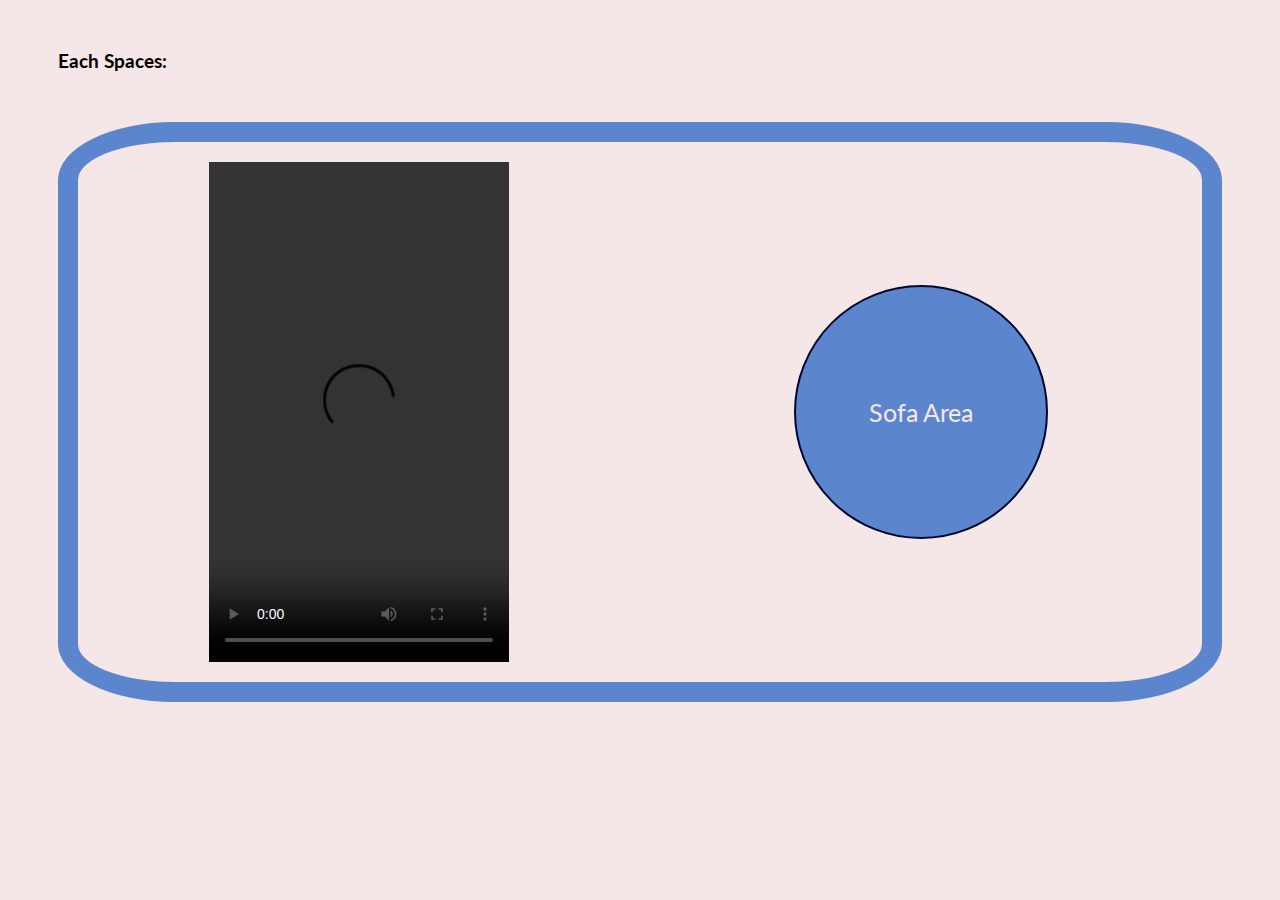
==== About.html @ cf9f072a "changes with homepage and about page" ====
<!DOCTYPE html>
<html lang="en">
    <head>
        <title>Wanderer</title>
		<link rel="stylesheet" href="styles.css">
    <link href='http://fonts.googleapis.com/css?family=Lato:400,700' rel='stylesheet' type='text/css'>
    <script type="text/javascript" src="functions.js"></script>
    </head>
<body>
<div class="sectionbody4">
    <h3  style="text-align:left; margin: 50px;">Each Spaces:</h3>
    <div id="gridcontainer1" style="border-color: #5b85cd;">
        <div id="griditem"><video width=auto height=500px controls>
          <source src="clips/IMG_5700.mov" type="video/mp4">
        </video></div>
        <div id="griditem">
            <span id="dot1">Sofa Area</span>
        </div>
    </div>
</div>
</body>
</html>
---- styles.css ----
/*design of the whole body*/

body {
  font-family: "Lato", sans-serif;
  background-color: #f5e6e8;
}

/*dividng the page into sections*/
/*sections container*/
.flex-container {
  display: flex;
  justify-content: center;
  align-items: center;
}

.flex-container hr {
  width: 100vw;
  height: 80vh;
  border: none;
}

/* for blank space in the page */
.blankspace {
  width: 100vw;
  height: 20vh;
  border: none;
}

/*section designs*/
.sectionbody1 {
  height: 80vh;
  background-color: #5b85cd;
}

.sectionbody2 {
  height: 110vh;
  background-color: #f5e6e8;
}


.sectionbody4 {
  height: 70vh;
  background-color: #f5e6e8;
}

/*in section 1 the introduction page to start the exploratioin*/
.content {
  position: absolute;
  top: 50%;
  left: 50%;
  transform: translate(-50%, -50%);
  height: 250px;
  overflow: hidden;
  font-family: "Lato", sans-serif;
  font-size: 50px;
  line-height: 45px;
  color: #f5e6e8;
}

.content__container {
  font-weight: 600;
  overflow: hidden;
  height: 45px;
  padding: 0 45px;
}
.content__container:before {
  content: "[";
  left: 0;
}

.content__container:after {
  content: "]";
  position: absolute;
  right: 0;
}

.content__container:after,
.content__container:before {
  position: absolute;
  top: 0;

  color: #c2e812;
  font-size: 50px;
  line-height: 45px;

  -webkit-animation-name: opacity;
  -webkit-animation-duration: 2s;
  -webkit-animation-iteration-count: infinite;
  animation-name: opacity;
  animation-duration: 2s;
  animation-iteration-count: infinite;
}

.content__container__text {
  display: inline;
  float: left;
  margin: 0;
}

.content__container__list {
  margin-top: 0;
  padding-left: 160px;
  text-align: left;
  list-style: none;

  -webkit-animation-name: change;
  -webkit-animation-duration: 10s;
  -webkit-animation-iteration-count: infinite;
  animation-name: change;
  animation-duration: 10s;
  animation-iteration-count: infinite;
}
.content__container__list__item {
  line-height: 45px;
  margin: 0;
}

@-webkit-keyframes opacity {
  0%,
  100% {
    opacity: 0;
  }
  50% {
    opacity: 1;
  }
}

@-webkit-keyframes change {
  0%,
  12.66%,
  100% {
    transform: translate3d(0, 0, 0);
  }
  16.66%,
  29.32% {
    transform: translate3d(0, -25%, 0);
  }
  33.32%,
  45.98% {
    transform: translate3d(0, -50%, 0);
  }
  49.98%,
  62.64% {
    transform: translate3d(0, -75%, 0);
  }
  66.64%,
  79.3% {
    transform: translate3d(0, -50%, 0);
  }
  83.3%,
  95.96% {
    transform: translate3d(0, -25%, 0);
  }
}

@-o-keyframes opacity {
  0%,
  100% {
    opacity: 0;
  }
  50% {
    opacity: 1;
  }
}

@-o-keyframes change {
  0%,
  12.66%,
  100% {
    transform: translate3d(0, 0, 0);
  }
  16.66%,
  29.32% {
    transform: translate3d(0, -25%, 0);
  }
  33.32%,
  45.98% {
    transform: translate3d(0, -50%, 0);
  }
  49.98%,
  62.64% {
    transform: translate3d(0, -75%, 0);
  }
  66.64%,
  79.3% {
    transform: translate3d(0, -50%, 0);
  }
  83.3%,
  95.96% {
    transform: translate3d(0, -25%, 0);
  }
}

@-moz-keyframes opacity {
  0%,
  100% {
    opacity: 0;
  }
  50% {
    opacity: 1;
  }
}

@-moz-keyframes change {
  0%,
  12.66%,
  100% {
    transform: translate3d(0, 0, 0);
  }
  16.66%,
  29.32% {
    transform: translate3d(0, -25%, 0);
  }
  33.32%,
  45.98% {
    transform: translate3d(0, -50%, 0);
  }
  49.98%,
  62.64% {
    transform: translate3d(0, -75%, 0);
  }
  66.64%,
  79.3% {
    transform: translate3d(0, -50%, 0);
  }
  83.3%,
  95.96% {
    transform: translate3d(0, -25%, 0);
  }
}

@keyframes opacity {
  0%,
  100% {
    opacity: 0;
  }
  50% {
    opacity: 1;
  }
}

@keyframes change {
  0%,
  12.66%,
  100% {
    transform: translate3d(0, 0, 0);
  }
  16.66%,
  29.32% {
    transform: translate3d(0, -25%, 0);
  }
  33.32%,
  45.98% {
    transform: translate3d(0, -50%, 0);
  }
  49.98%,
  62.64% {
    transform: translate3d(0, -75%, 0);
  }
  66.64%,
  79.3% {
    transform: translate3d(0, -50%, 0);
  }
  83.3%,
  95.96% {
    transform: translate3d(0, -25%, 0);
  }
}

/*scrolling effect*/
.scroll {
  width: 60px;
  height: 60px;
  border: none;
  border-radius: 50%;
  position: absolute;
  bottom: 10px;
  left: 40%;
  -webkit-animation-name: opacity;
  -webkit-animation-duration: 10s;
  -webkit-animation-iteration-count: 1;
  animation-name: opacity;
  animation-duration: 10s;
  animation-iteration-count: 1;
}
.scroll::before {
  content: "";
  position: absolute;
  top: 15px;
  left: 18px;
  width: 18px;
  height: 18px;
  border-left: 5px solid #f5e6e8;
  border-bottom: 5px solid #f5e6e8;
  transform: rotate(-45deg);
}

/*header design for the first section*/
header {
  display: flex;
  justify-content: center;
  text-align: center;
  align-items: center;
  color: #5b85cd;
  background-color: #f5e6e8;
  top: 20px;
  font-size: 30px;
}

/* animation for the cloud */
.cloud img {
  width: 200px;
  animation: float 8s infinite alternate-reverse;
  transform: translateX(0);
}

.cloud img:hover {
  animation-play-state: paused;
}

@keyframes float {
  from {
    transform: translateX(200%);
  }
  to {
    transform: translateX(500%);
  }
}
/* button{
  font-family: "Lucida Console", "Courier New", monospace;
  border: none;
  padding: 15px 32px;
  text-align: center;
  text-decoration: none;
  display: inline-block;
  font-size: 16px;
  margin: 4px 2px;
  cursor: pointer;
} */

/* The sidebar menu */
.sidebar {
  height: 100%; /* 100% Full-height */
  width: 0; /* 0 width - change this with JavaScript */
  position: fixed; /* Stay in place */
  z-index: 1; /* Stay on top */
  top: 0;
  left: 0;
  color: #f5e6e8;
  background-color: #00072d; /* Black*/
  overflow-x: hidden; /* Disable horizontal scroll */
  padding-top: 60px; /* Place content 60px from the top */
  transition: 0.5s; /* 0.5 second transition effect to slide in the sidebar */
}

/* The sidebar links */
.sidebar a {
  padding: 8px 8px 8px 32px;
  text-decoration: none;
  font-size: 25px;
  color: #818181;
  display: block;
  transition: 0.3s;
}

/* When you mouse over the navigation links, change their color */
.sidebar a:hover {
  color: #f1f1f1;
}

/* Position and style the close button (top right corner) */
.sidebar .closebtn {
  position: absolute;
  top: 0;
  right: 25px;
  font-size: 36px;
  margin-left: 50px;
}

/* The button used to open the sidebar */
.openbtn {
  font-size: 50px;
  float: inline-end;
  position: relative;
  cursor: pointer;
  background-color: #f5e6e8;
  color: #5b85cd;
  padding: 10px 15px;
  border: none;
}

/*color when hovering */
.openbtn:hover {
  background-color: #444;
}

/*to push the page content to the right when you open the side navigation */
#main {
  transition: margin-left 0.5s; /* If you want a transition effect */
  padding: 20px;
}

/* On smaller screens, where height is less than 450px, change the style of the sidenav (less padding and a smaller font size) */
@media screen and (max-height: 450px) {
  .sidebar {
    padding-top: 15px;
  }
  .sidebar a {
    font-size: 18px;
  }
}

/* for the showing module of the videos */
#gridcontainer1 {
  display: grid;
  grid-template-columns: 50% 50%;
  margin: 50px;
  margin-top: 5px;
  border: 20px solid #c2e812;
  border-radius: 10%;
}

#griditem {
  display: flex;
  text-align: center;
  justify-content: center;
  align-items: center;
  font-size: 25px;
  margin:20px;
  color: #f5e6e8;
}

#dotbutton {
  height: 200px;
  width: 200px;
  background-color: white;
  border-radius: 50%;
  display: flex;
  text-align: center;
  justify-content: center;
  align-items: center;
}


#dot1 {
  height: 250px;
  width: 250px;
  background-color: #5b85cd;
  border:2px solid;
  border-color: #00072d;
  border-radius: 50%;
  display: flex;
  text-align: center;
  justify-content: center;
  align-items: center;
}
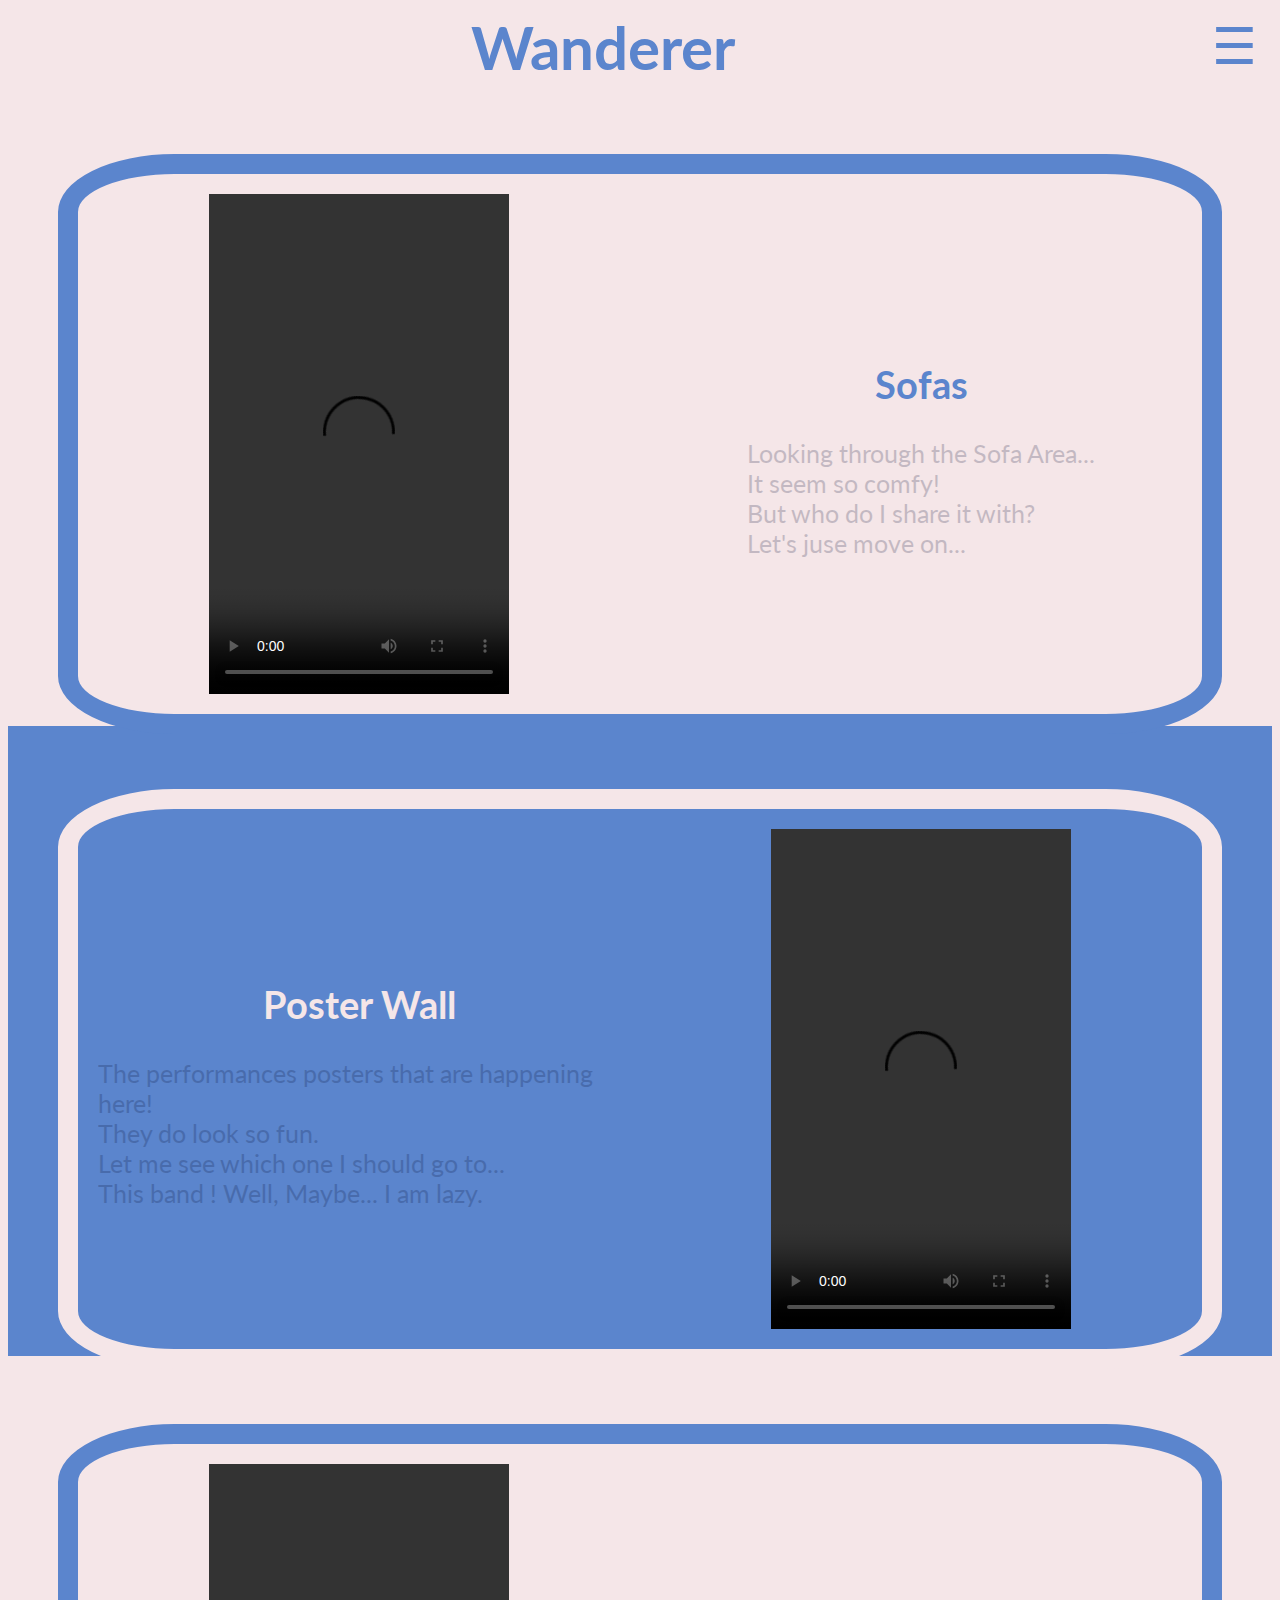
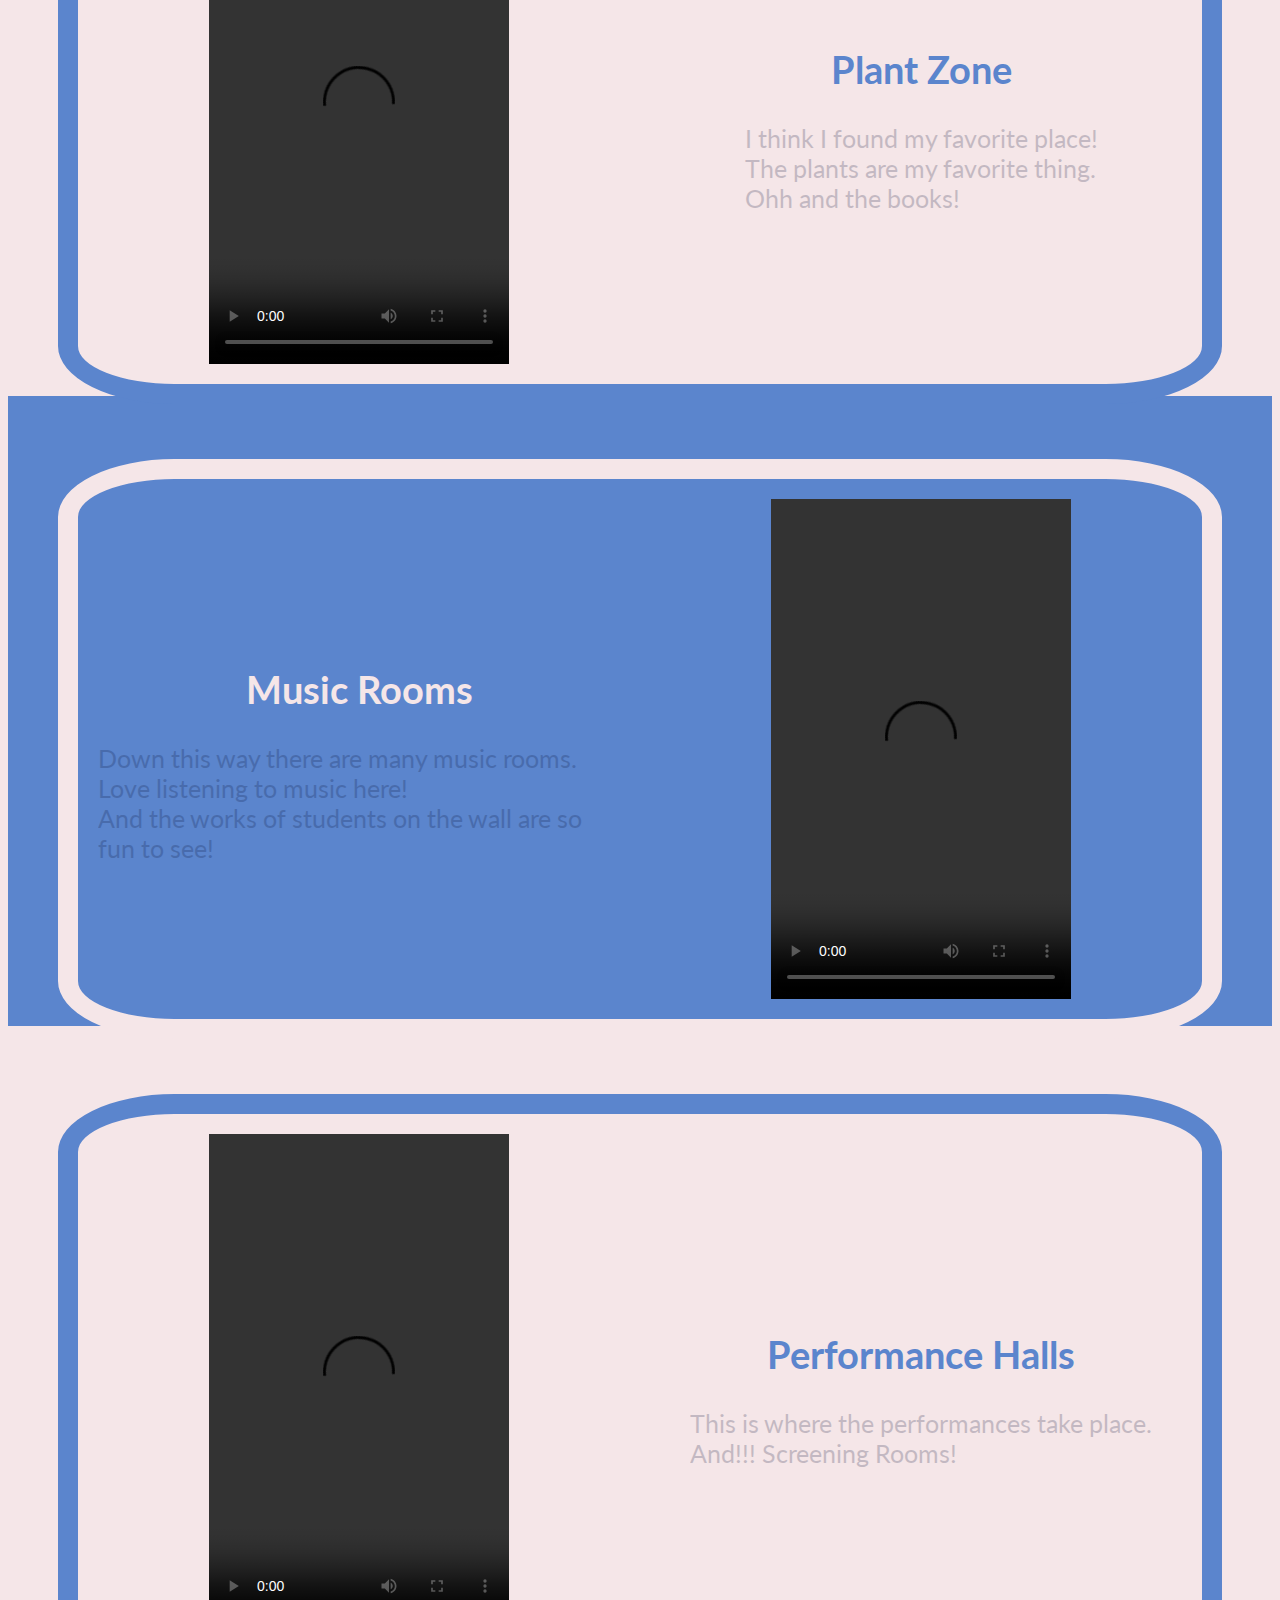
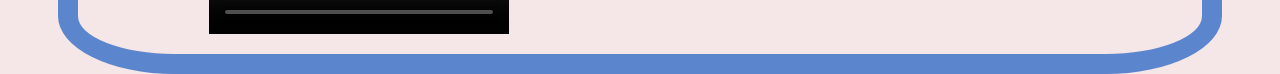
==== commit 109cb414: "Finished" ====
--- a/About.html
+++ b/About.html
@@ -7,16 +7,99 @@
     <script type="text/javascript" src="functions.js"></script>
     </head>
 <body>
+
+    <!-- header -->
+    <div>
+        <header>
+            <h1 style="margin: auto;"><a href="index.html">Wanderer</a></h1>
+            <div id="mySidebar" class="sidebar">
+              <a href="javascript:void(0)" class="closebtn" onclick="closeNav()">&times;</a>
+              <a href="About.html">Spaces</a>
+              <a href="Creator.html">The Wanderer</a>
+            </div>
+            <!-- the button for hamburger menu -->
+            <div>
+              <button class="openbtn" onclick="openNav()">&#9776;</button>
+            </div>
+        </header>
+    </div>
+
+    <!-- section 1 -->
 <div class="sectionbody4">
-    <h3  style="text-align:left; margin: 50px;">Each Spaces:</h3>
-    <div id="gridcontainer1" style="border-color: #5b85cd;">
+    <div id="gridcontainer1" style="top:10%;border-color: #5b85cd;">
         <div id="griditem"><video width=auto height=500px controls>
           <source src="clips/IMG_5700.mov" type="video/mp4">
         </video></div>
         <div id="griditem">
-            <span id="dot1">Sofa Area</span>
+            <div><h2 style="color: #5b85cd;">Sofas</h2></div>
+            <span class="dot2">Looking through the Sofa Area...<br>
+            It seem so comfy! <br>
+            But who do I share it with? <br>
+            Let's juse move on...
+            </span>
         </div>
     </div>
 </div>
+
+<!-- section2 -->
+<div class="sectionbody3">
+    <div id="gridcontainer1" style="top:10%;border-color: #f5e6e8;">
+        <div id="griditem">
+            <div><h2>Poster Wall</h2></div>
+            <span class="dot2">The performances posters that are happening here!<br>
+                They do look so fun. <br>
+                Let me see which one I should go to...<br>
+                This band ! Well, Maybe... I am lazy.</span>
+        </div>
+        <div id="griditem"><video width=auto height=500px controls>
+            <source src="clips/IMG_5701.mov" type="video/mp4">
+          </video></div>
+    </div>
+</div>
+
+   <!-- section 1 -->
+   <div class="sectionbody4">
+    <div id="gridcontainer1" style="top:10%;border-color: #5b85cd;">
+        <div id="griditem"><video width=auto height=500px controls>
+          <source src="clips/IMG_5702.mov" type="video/mp4">
+        </video></div>
+        <div id="griditem">
+            <div><h2 style="color: #5b85cd;">Plant Zone</h2></div>
+            <span class="dot2">I think I found my favorite place!<br>
+                The plants are my favorite thing.<br>
+                Ohh and the books!<br></span>
+        </div>
+    </div>
+</div>
+
+<!-- section2 -->
+<div class="sectionbody3">
+    <div id="gridcontainer1" style="top:10%;border-color: #f5e6e8;">
+        <div id="griditem">
+            <div><h2>Music Rooms</h2></div>
+            <span class="dot2">Down this way there are many music rooms.<br>
+                Love listening to music here!<br>
+                And the works of students on the wall are so fun to see!<br></span>
+        </div>
+        <div id="griditem"><video width=auto height=500px controls>
+            <source src="clips/IMG_5703.mov" type="video/mp4">
+          </video></div>
+    </div>
+</div>
+
+<!-- section 1 -->
+<div class="sectionbody4">
+    <div id="gridcontainer1" style="top:10%;border-color: #5b85cd;">
+        <div id="griditem"><video width=auto height=500px controls>
+          <source src="clips/IMG_5704.mov" type="video/mp4">
+        </video></div>
+        <div id="griditem">
+            <div><h2 style="color: #5b85cd;">Performance Halls</h2></div>
+            <span class="dot2">This is where the performances take place.<br>
+                And!!! Screening Rooms!<br></span>
+        </div>
+    </div>
+</div>
+
 </body>
 </html>--- a/styles.css
+++ b/styles.css
@@ -3,6 +3,11 @@
 body {
   font-family: "Lato", sans-serif;
   background-color: #f5e6e8;
+}
+
+a {
+  all: unset;
+  cursor: pointer;
 }
 
 /*dividng the page into sections*/
@@ -33,14 +38,17 @@
 }
 
 .sectionbody2 {
-  height: 110vh;
+  height: 120vh;
   background-color: #f5e6e8;
 }
-
 
 .sectionbody4 {
   height: 70vh;
   background-color: #f5e6e8;
+}
+.sectionbody3 {
+  height: 70vh;
+  background-color: #5b85cd;
 }
 
 /*in section 1 the introduction page to start the exploratioin*/
@@ -326,17 +334,6 @@
     transform: translateX(500%);
   }
 }
-/* button{
-  font-family: "Lucida Console", "Courier New", monospace;
-  border: none;
-  padding: 15px 32px;
-  text-align: center;
-  text-decoration: none;
-  display: inline-block;
-  font-size: 16px;
-  margin: 4px 2px;
-  cursor: pointer;
-} */
 
 /* The sidebar menu */
 .sidebar {
@@ -414,15 +411,16 @@
 #gridcontainer1 {
   display: grid;
   grid-template-columns: 50% 50%;
+  position: relative;
   margin: 50px;
   margin-top: 5px;
-  border: 20px solid #c2e812;
+  border: 20px solid #5b85cd;
   border-radius: 10%;
 }
 
 #griditem {
   display: flex;
-  text-align: center;
+  flex-direction: column;
   justify-content: center;
   align-items: center;
   font-size: 25px;
@@ -430,21 +428,10 @@
   color: #f5e6e8;
 }
 
-#dotbutton {
+/* circle for index page */
+.dot1 {
   height: 200px;
   width: 200px;
-  background-color: white;
-  border-radius: 50%;
-  display: flex;
-  text-align: center;
-  justify-content: center;
-  align-items: center;
-}
-
-
-#dot1 {
-  height: 250px;
-  width: 250px;
   background-color: #5b85cd;
   border:2px solid;
   border-color: #00072d;
@@ -454,3 +441,25 @@
   justify-content: center;
   align-items: center;
 }
+
+.dot1:hover {
+  background-color: #00072d;
+}
+
+/* circle for space page */
+.dot2 {
+  height: auto;
+  width: auto;
+  color: #00072d;
+  opacity: 20%;
+  display: flex;
+  text-align: left;
+  justify-content: center;
+  align-items: center;
+}
+
+.dot2:hover {
+  opacity: 100%;
+  background-color: #c2e812;
+  transition: margin-left 0.5s;
+}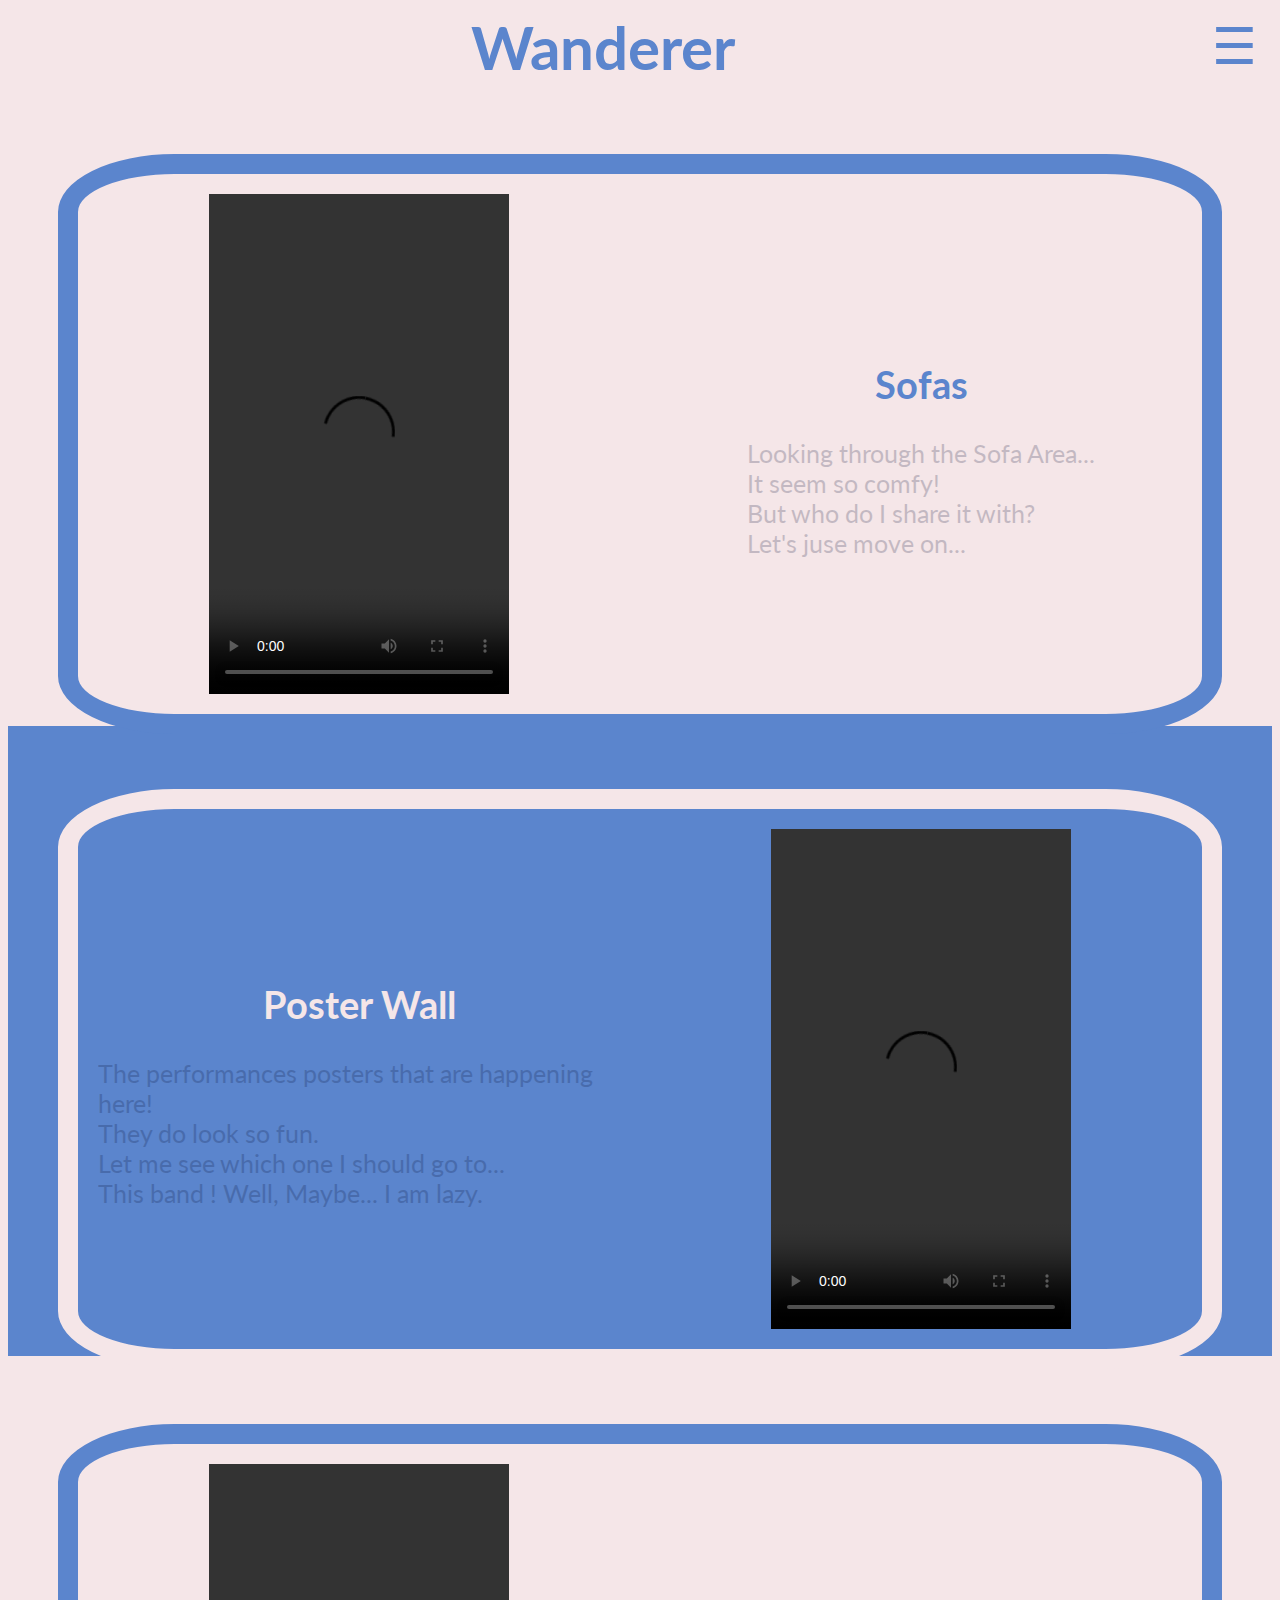
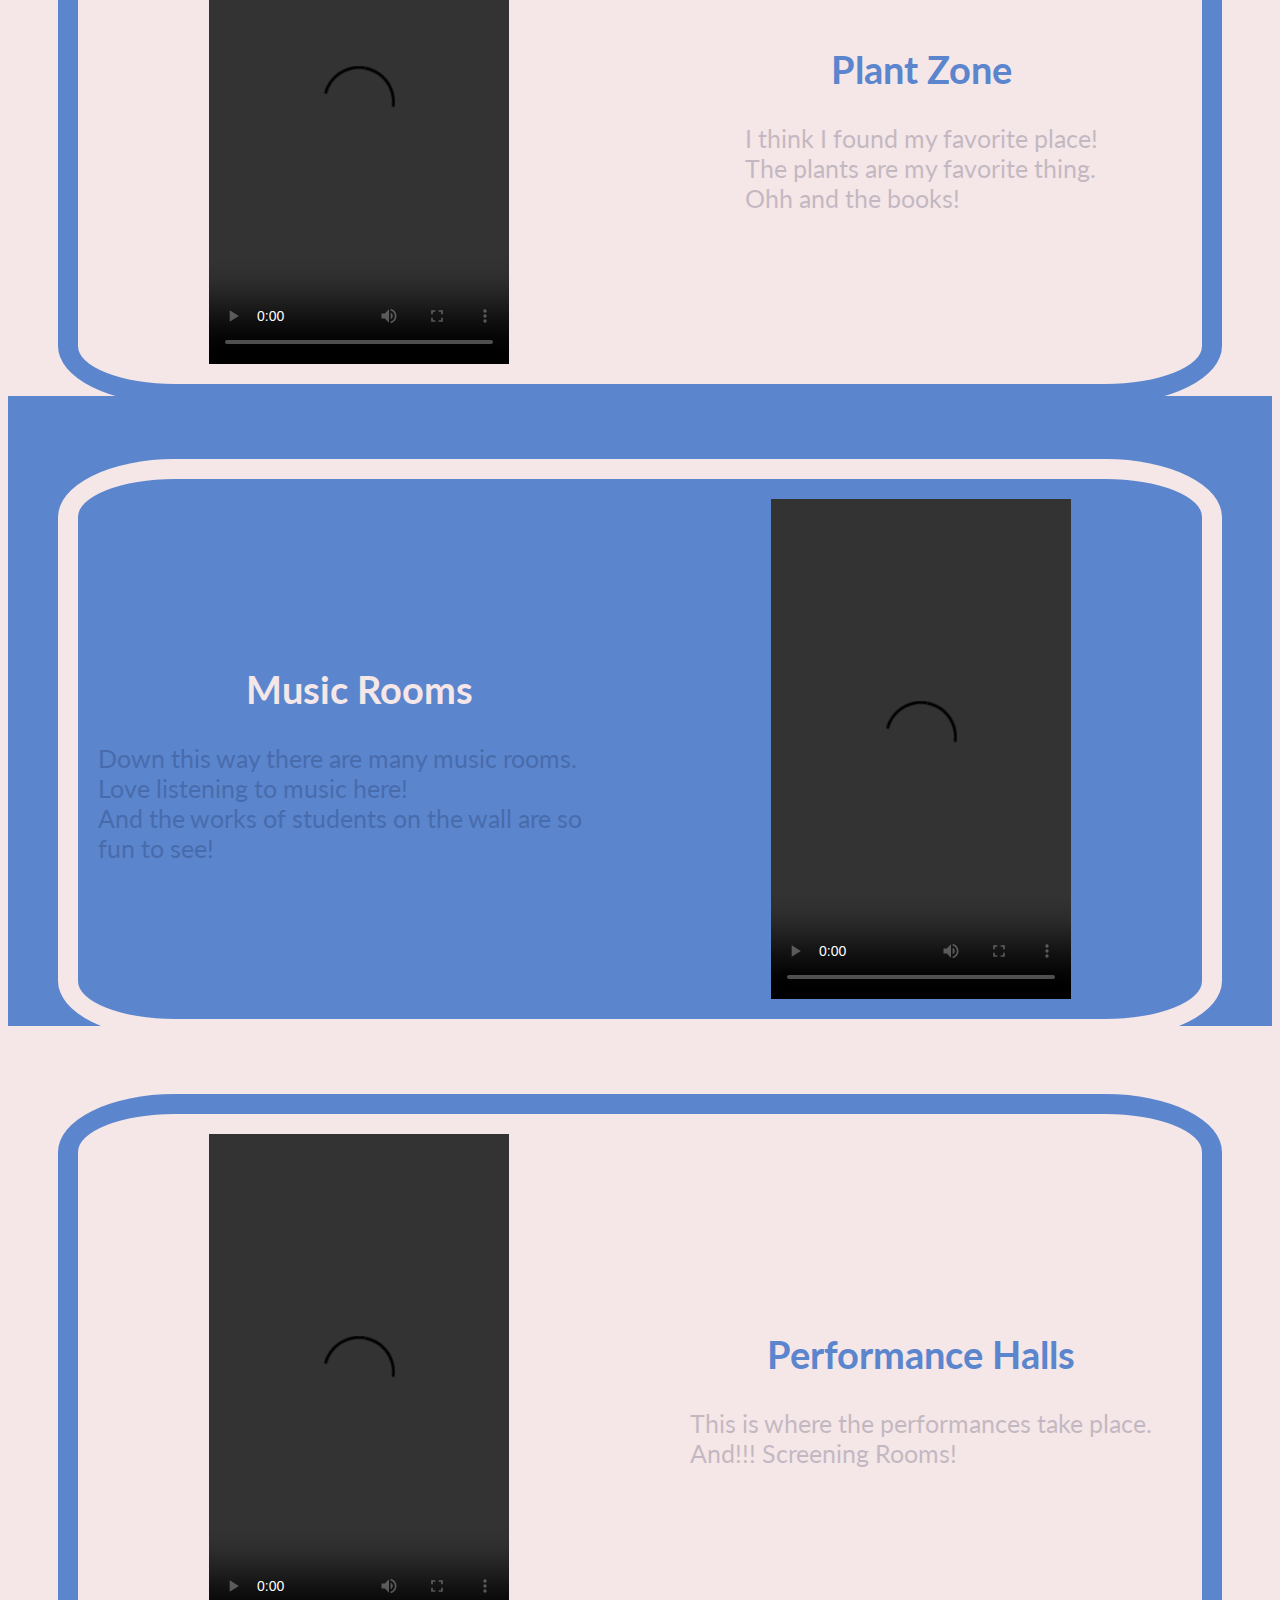
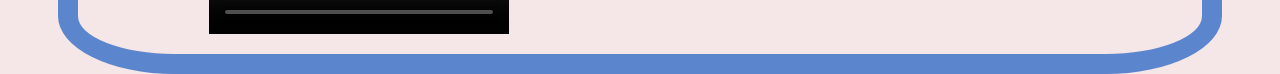
==== commit f590b4a3: "videos update" ====
--- a/About.html
+++ b/About.html
@@ -28,7 +28,7 @@
 <div class="sectionbody4">
     <div id="gridcontainer1" style="top:10%;border-color: #5b85cd;">
         <div id="griditem"><video width=auto height=500px controls>
-          <source src="clips/IMG_5700.mov" type="video/mp4">
+          <source src="clips/clip1.mov" type="video/mp4">
         </video></div>
         <div id="griditem">
             <div><h2 style="color: #5b85cd;">Sofas</h2></div>
@@ -52,7 +52,7 @@
                 This band ! Well, Maybe... I am lazy.</span>
         </div>
         <div id="griditem"><video width=auto height=500px controls>
-            <source src="clips/IMG_5701.mov" type="video/mp4">
+            <source src="clips/clip2.mov" type="video/mp4">
           </video></div>
     </div>
 </div>
@@ -61,7 +61,7 @@
    <div class="sectionbody4">
     <div id="gridcontainer1" style="top:10%;border-color: #5b85cd;">
         <div id="griditem"><video width=auto height=500px controls>
-          <source src="clips/IMG_5702.mov" type="video/mp4">
+          <source src="clips/clip3.mov" type="video/mp4">
         </video></div>
         <div id="griditem">
             <div><h2 style="color: #5b85cd;">Plant Zone</h2></div>
@@ -82,7 +82,7 @@
                 And the works of students on the wall are so fun to see!<br></span>
         </div>
         <div id="griditem"><video width=auto height=500px controls>
-            <source src="clips/IMG_5703.mov" type="video/mp4">
+            <source src="clips/clip4.mov" type="video/mp4">
           </video></div>
     </div>
 </div>
@@ -91,7 +91,7 @@
 <div class="sectionbody4">
     <div id="gridcontainer1" style="top:10%;border-color: #5b85cd;">
         <div id="griditem"><video width=auto height=500px controls>
-          <source src="clips/IMG_5704.mov" type="video/mp4">
+          <source src="clips/clip5.mov" type="video/mp4">
         </video></div>
         <div id="griditem">
             <div><h2 style="color: #5b85cd;">Performance Halls</h2></div>
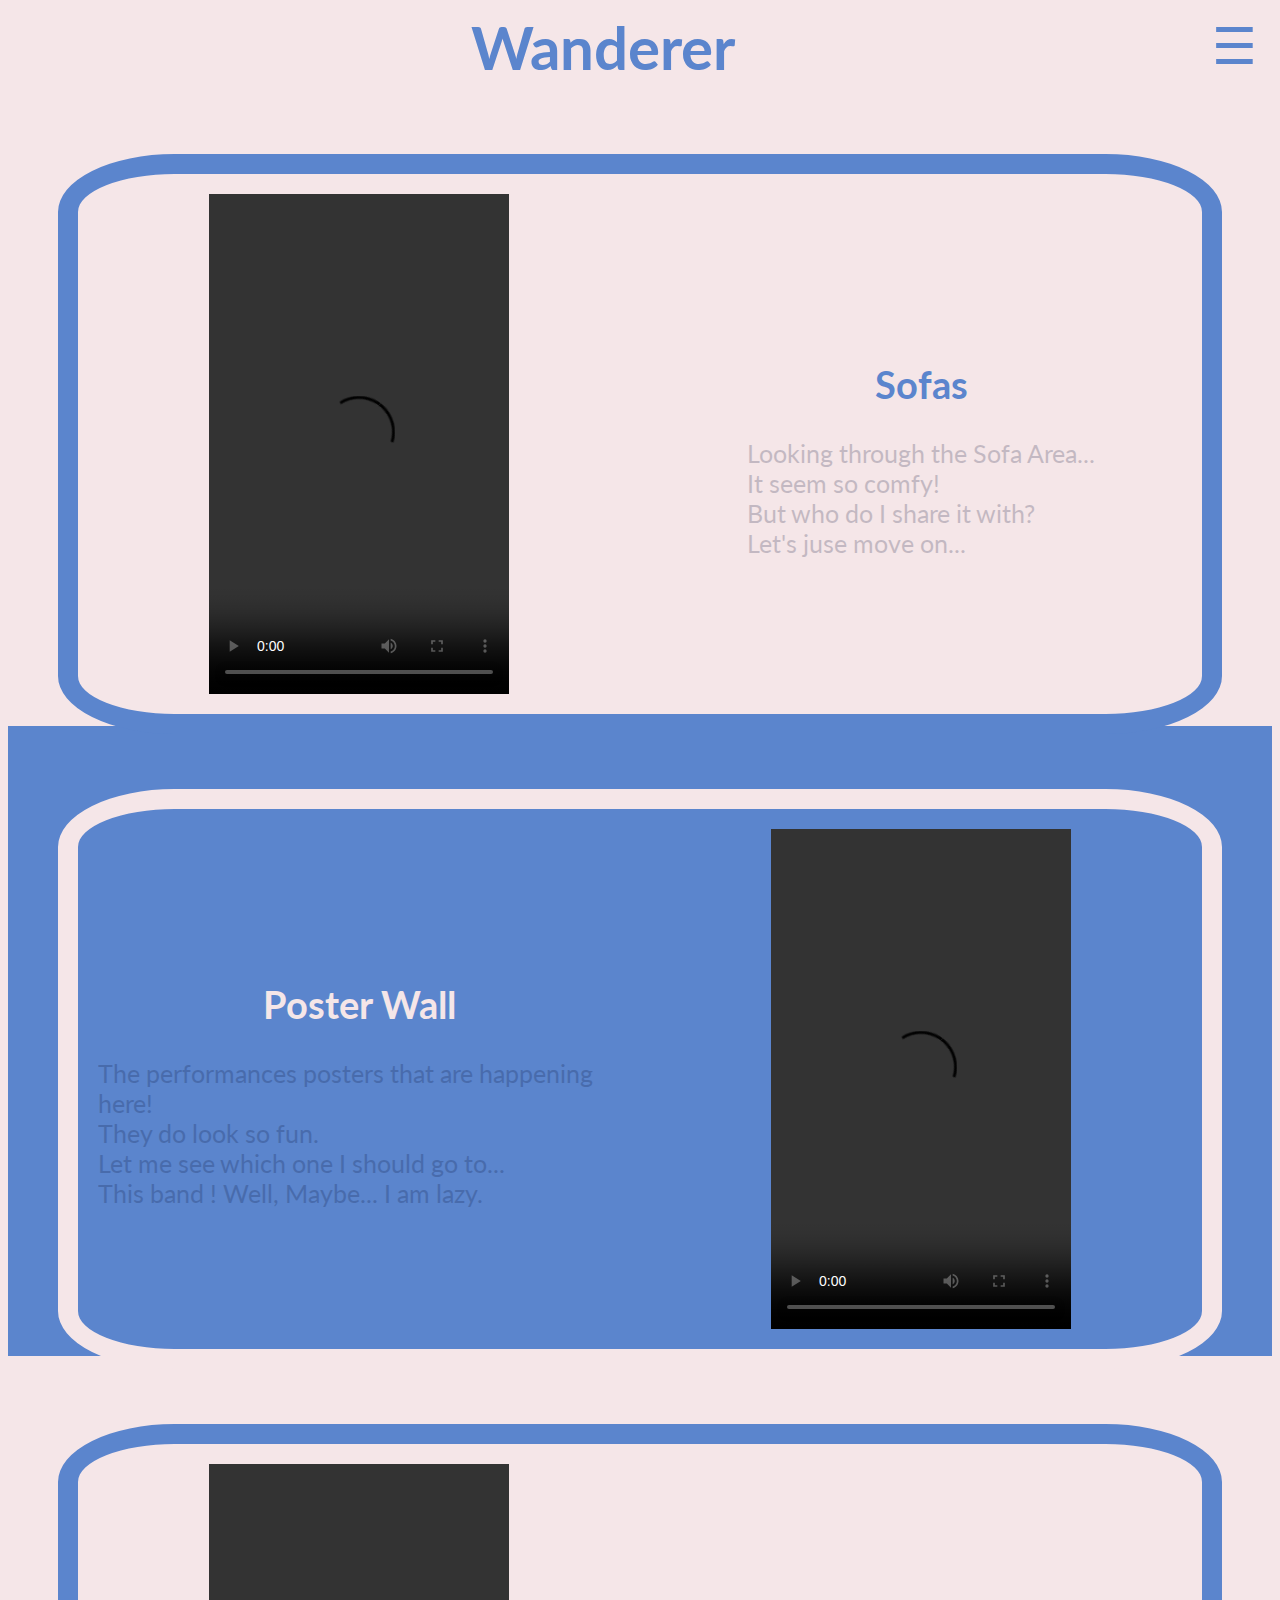
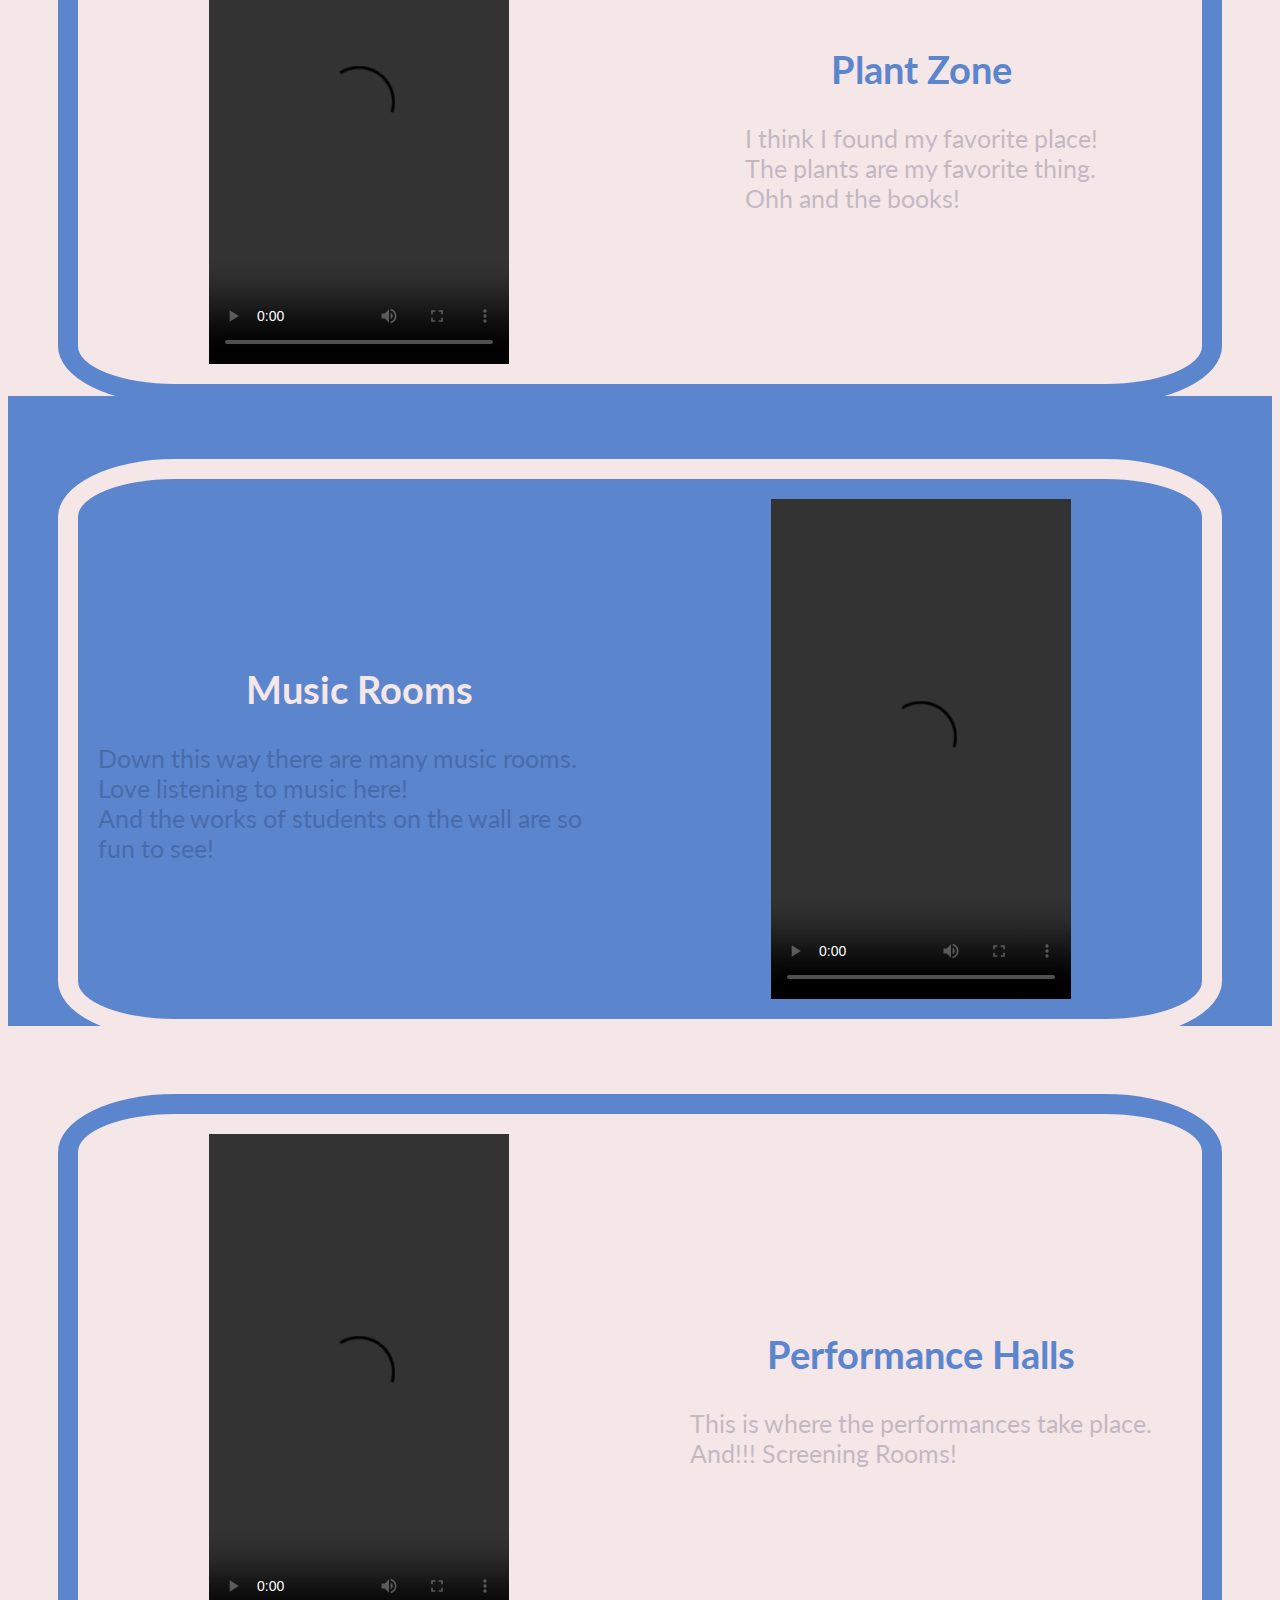
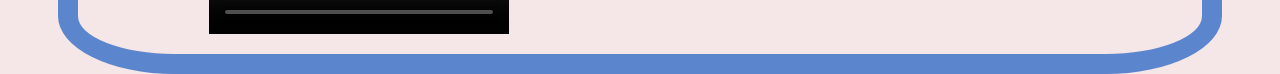
==== commit 8c1bbb76: "SVG file" ====
--- a/About.html
+++ b/About.html
@@ -16,6 +16,8 @@
               <a href="javascript:void(0)" class="closebtn" onclick="closeNav()">&times;</a>
               <a href="About.html">Spaces</a>
               <a href="Creator.html">The Wanderer</a>
+              <a href="SVG.html">SVG file</a>
+
             </div>
             <!-- the button for hamburger menu -->
             <div>
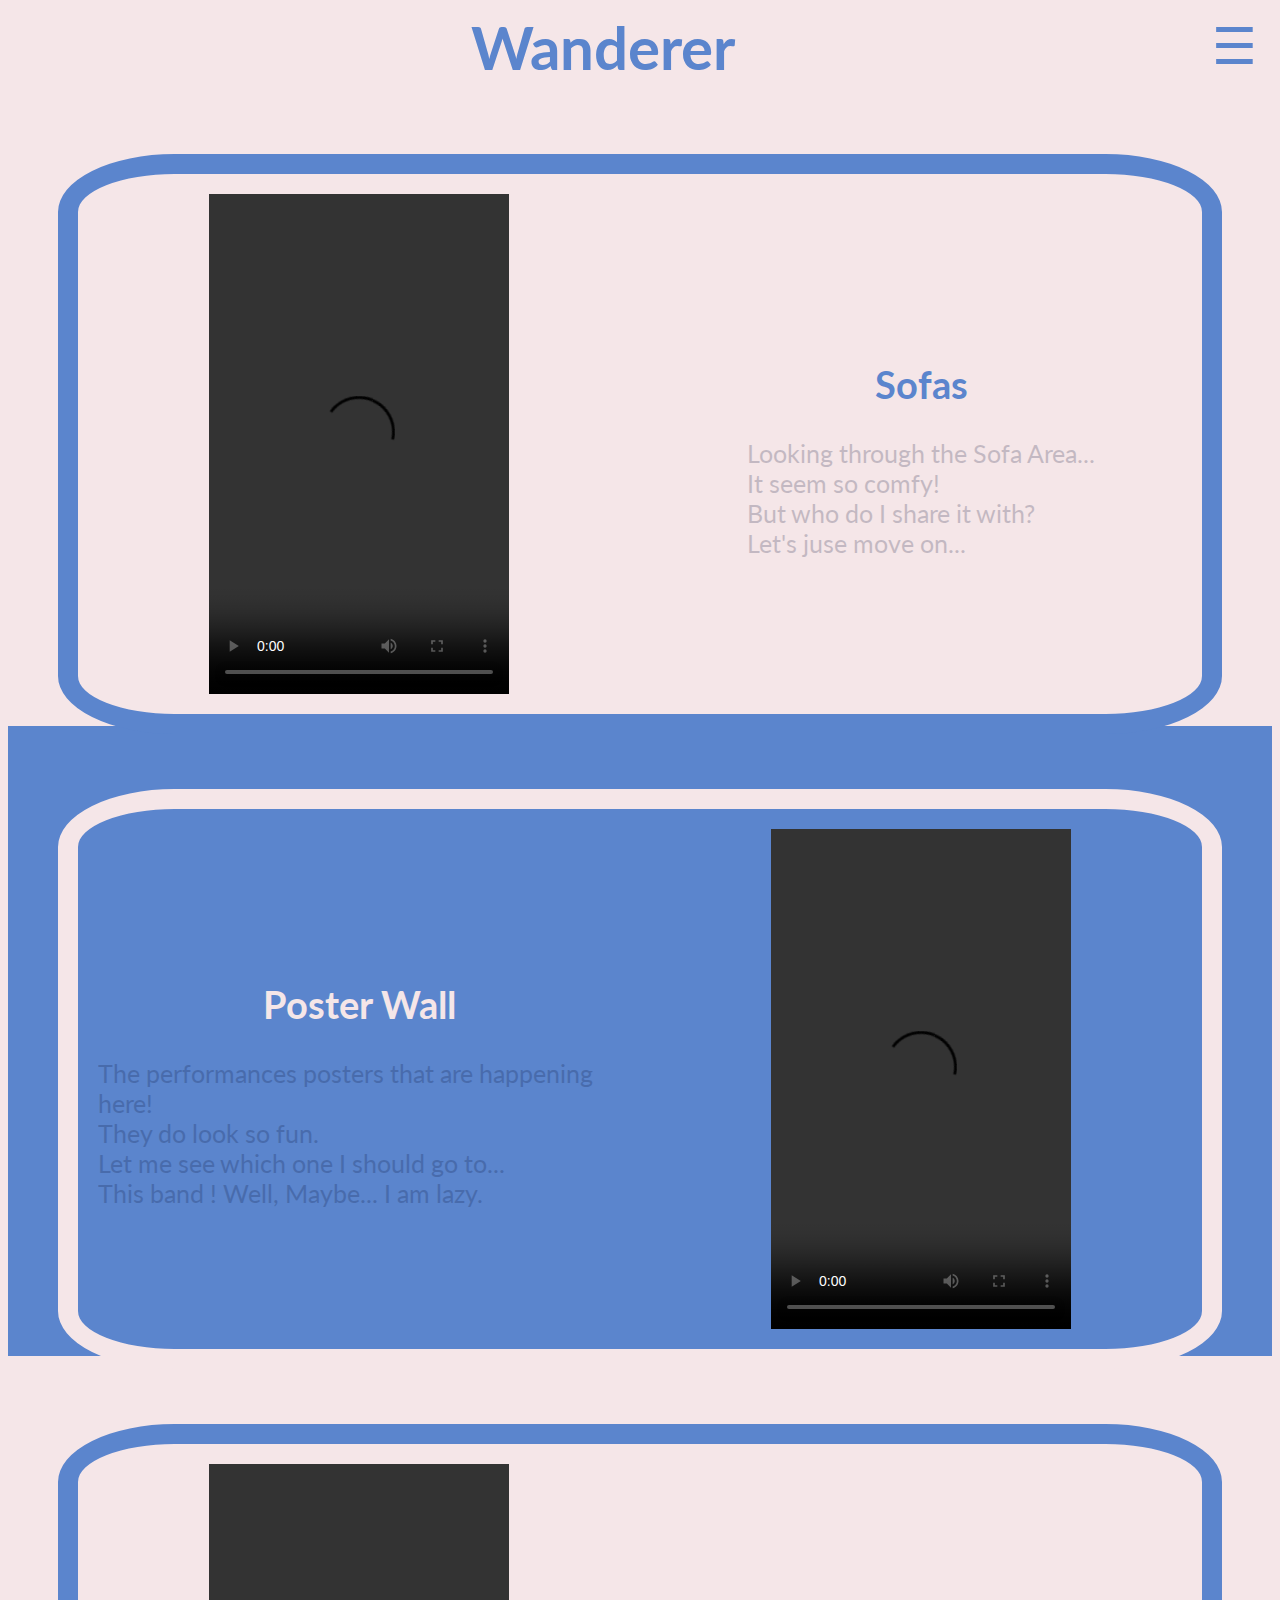
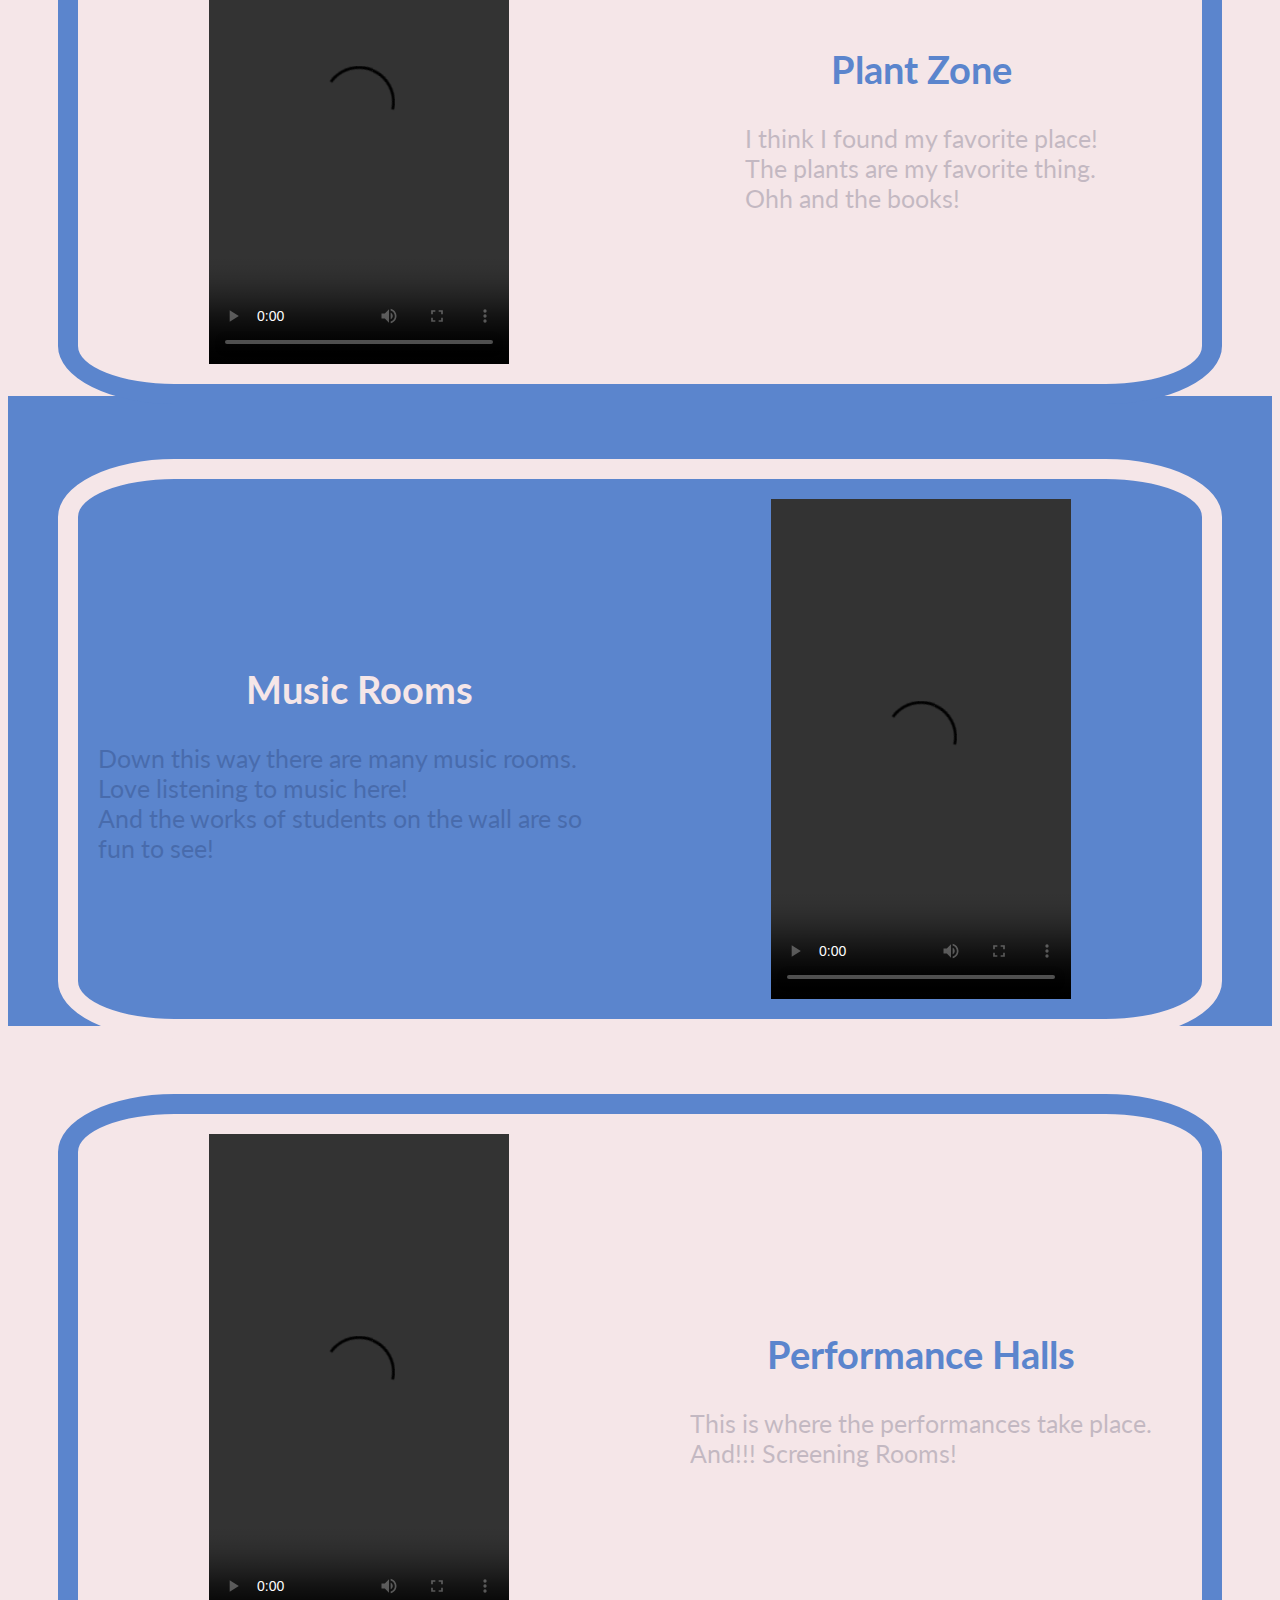
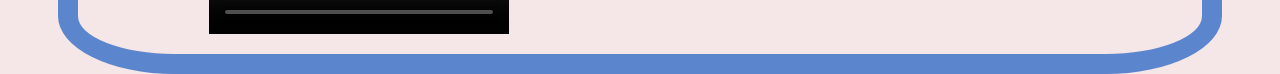
==== commit acb5652c: "Added scrolleffect page" ====
--- a/About.html
+++ b/About.html
@@ -17,6 +17,8 @@
               <a href="About.html">Spaces</a>
               <a href="Creator.html">The Wanderer</a>
               <a href="SVG.html">SVG file</a>
+              <a href="Story.html">Scroll Effect Page</a>
+
 
             </div>
             <!-- the button for hamburger menu -->
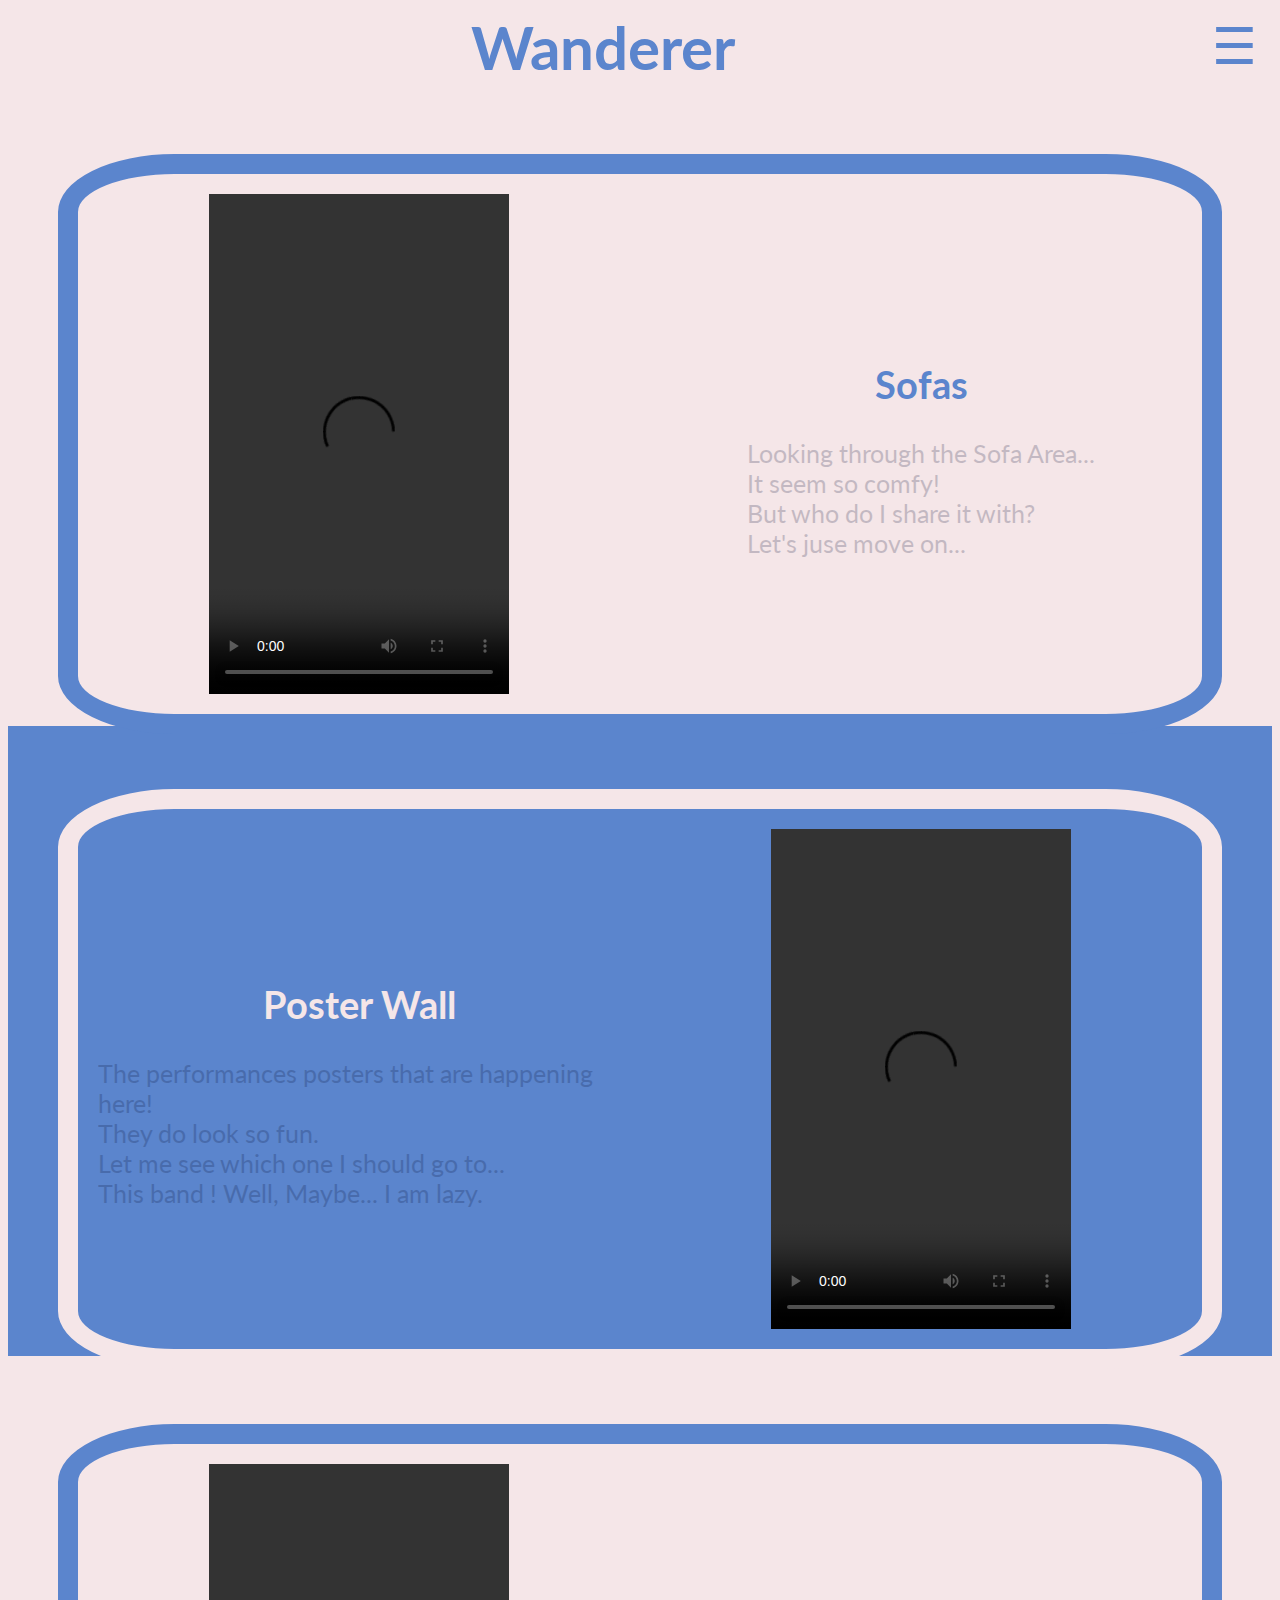
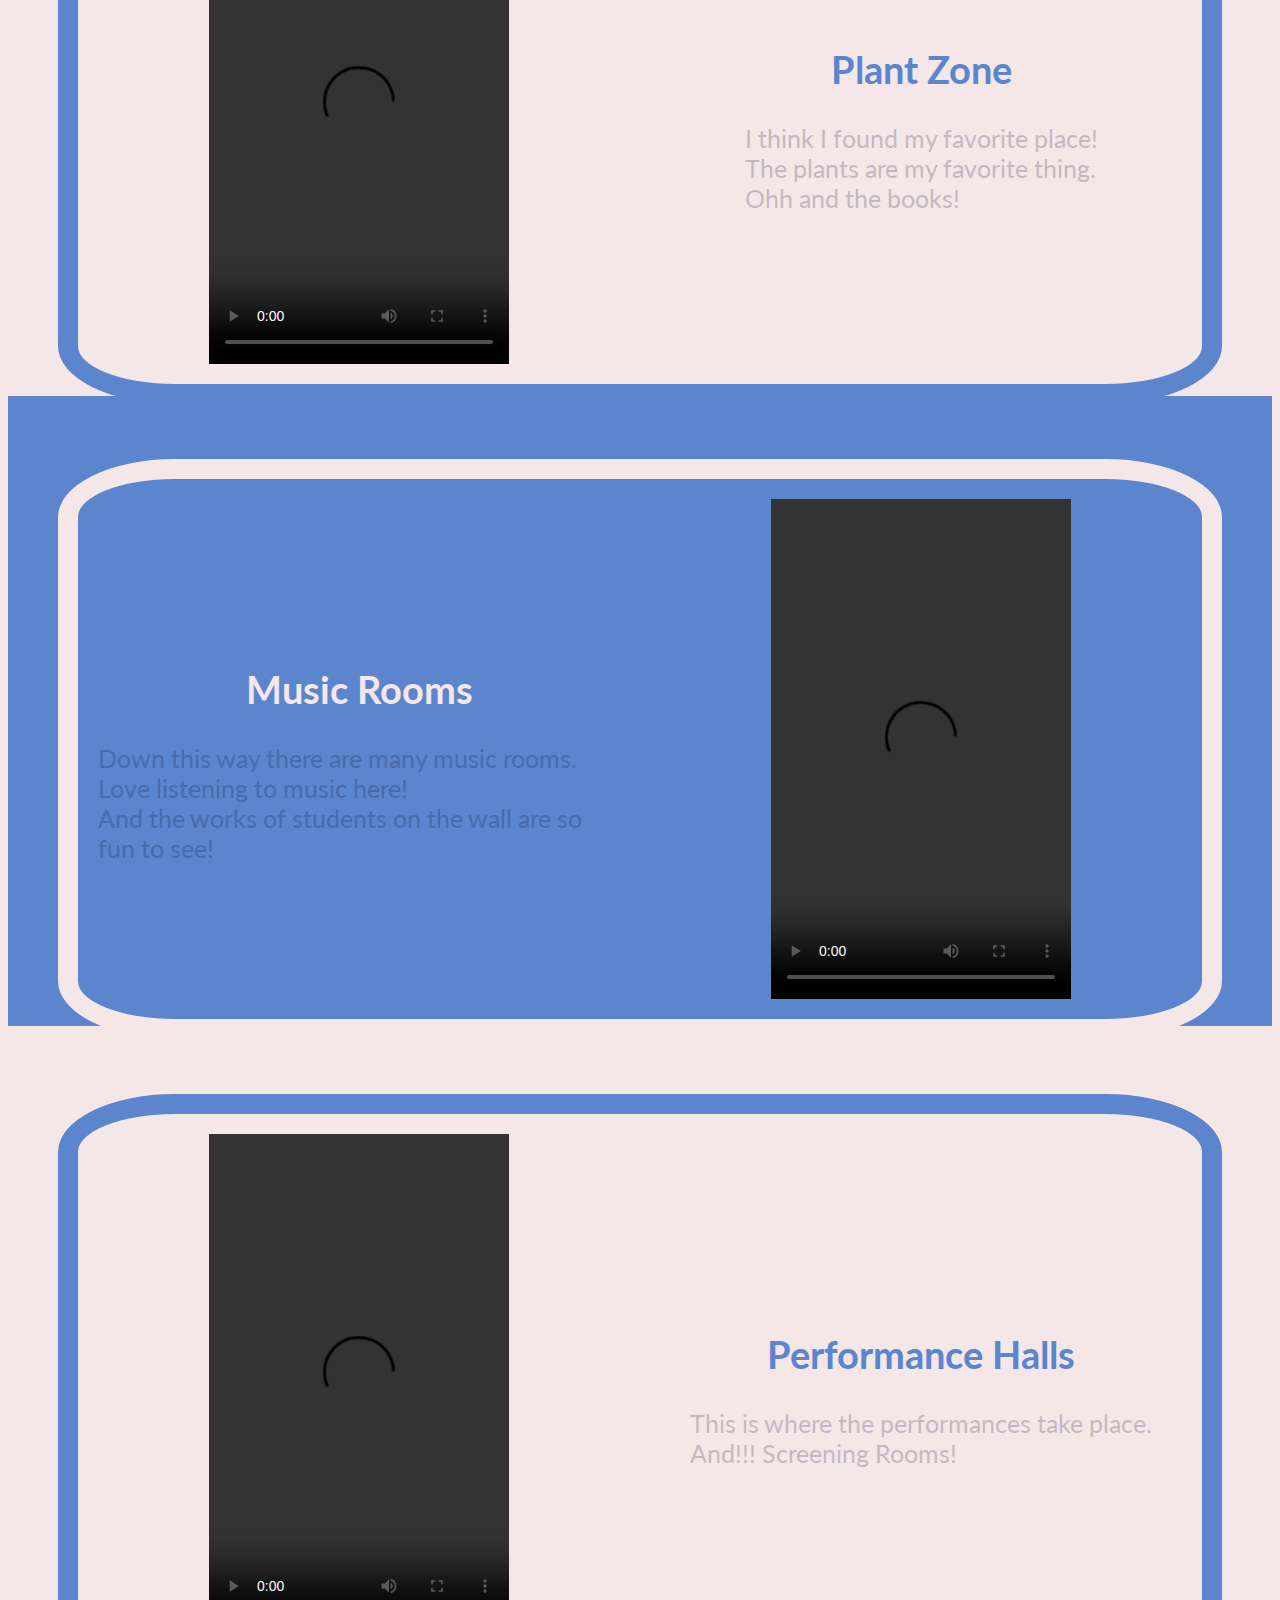
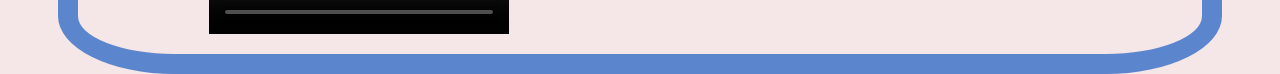
==== commit b43956ae: "changename" ====
--- a/About.html
+++ b/About.html
@@ -17,7 +17,7 @@
               <a href="About.html">Spaces</a>
               <a href="Creator.html">The Wanderer</a>
               <a href="SVG.html">SVG file</a>
-              <a href="Story.html">Scroll Effect Page</a>
+              <a href="Story.html">Wolf Story</a>
 
 
             </div>
